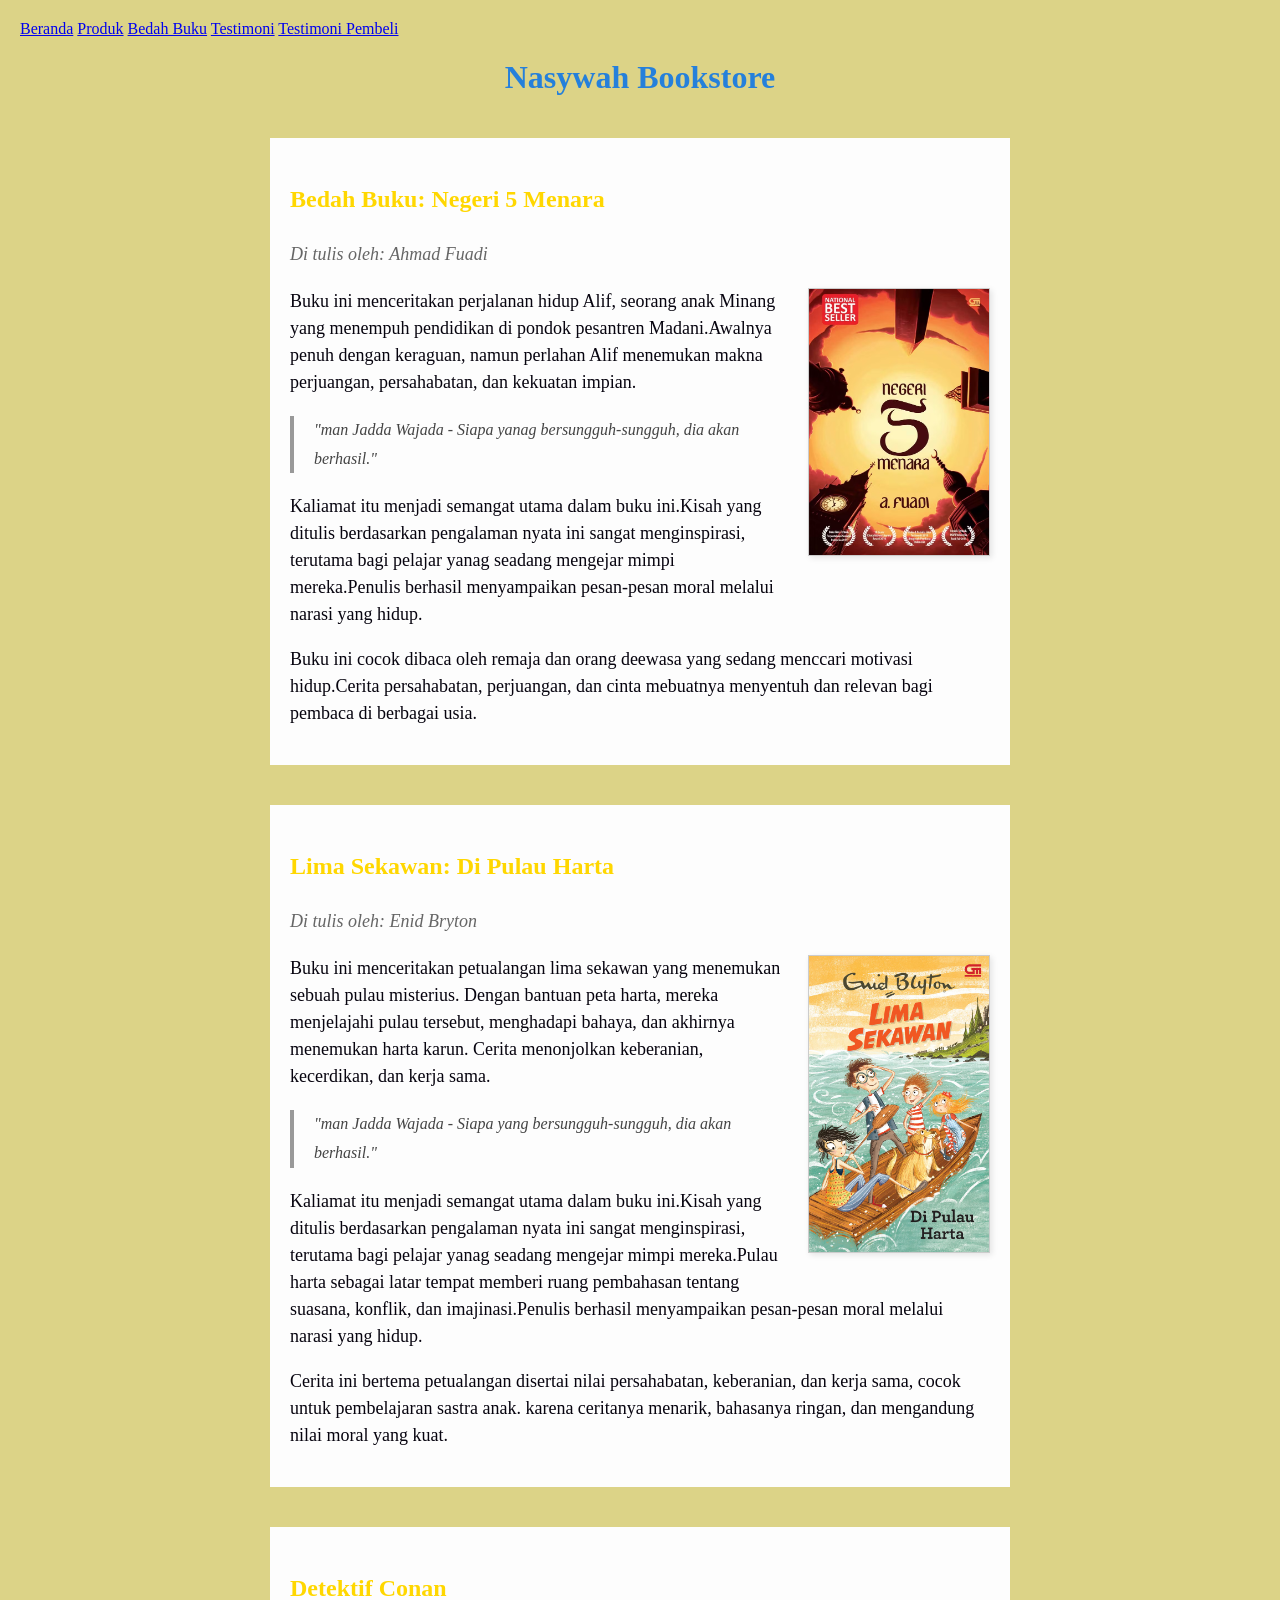
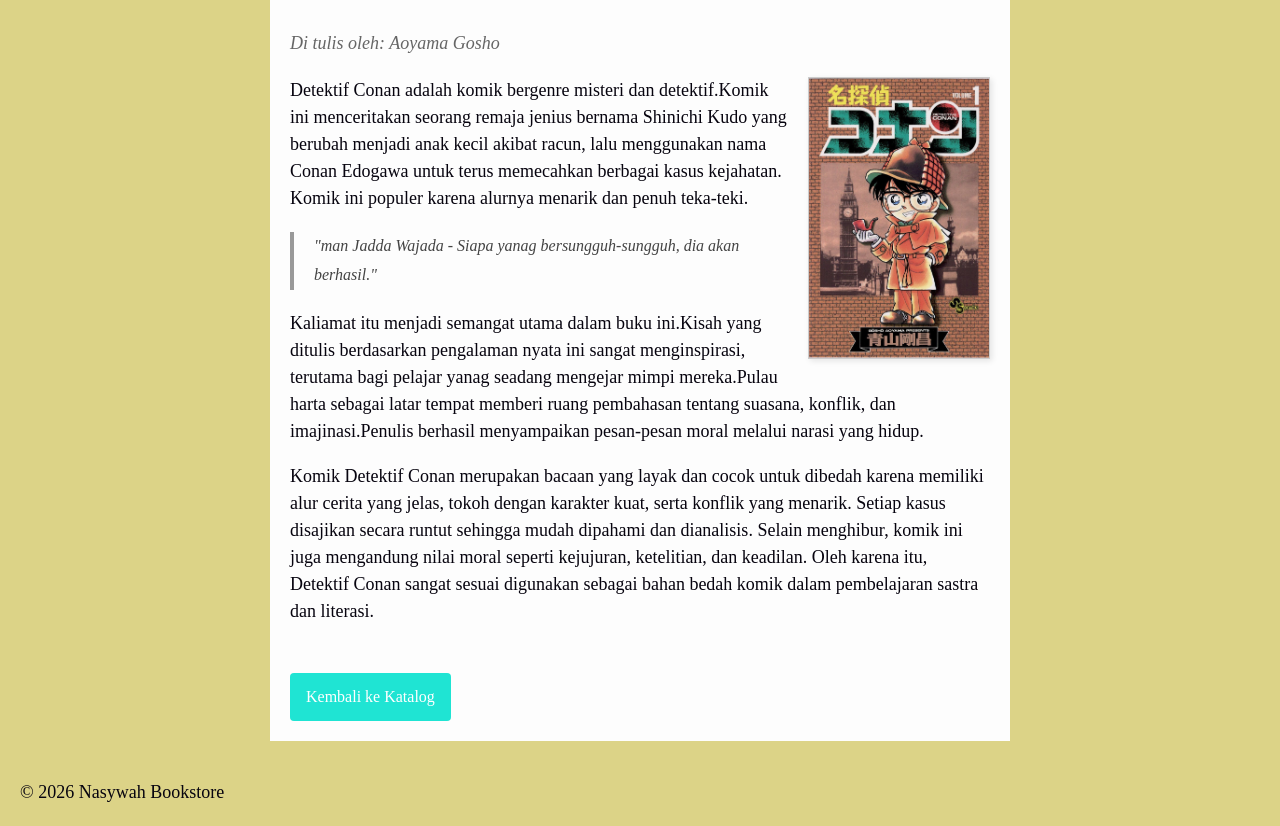
==== bedah-buku.html @ 6882da3b "Add files via upload" ====
<!DOCTYPE html>
<html lang="id">
<head>
<meta charset="UTF-8">
<meta name="viewport" content="width=device-width, initial-
scale=1.0">
<title>Profil Usaha Buku</title>
<link rel="stylesheet" href="style.css" />
</head>
<body>
<nav>
    <a href="index.html">Beranda</a>
    <a href="produk.html">Produk</a> 
    <a href="bedah-buku.html">Bedah Buku</a>
    <a href="testimoni.html">Testimoni</a>
    <a href="tampil-testimoni.html">Testimoni Pembeli</a>
</nav>
<h1>Nasywah Bookstore</h1>
<section class="daftar-produk">
<main class="artikel">
    <h2>Bedah Buku: Negeri 5 Menara</h2>
    <p class="penulis">Di tulis oleh: Ahmad Fuadi</p>
    <img src="gambar 6.avif" alt="Sampul Negeri 5 Menara" class="sampul">
     
    <p>
       Buku ini menceritakan perjalanan hidup Alif, seorang anak Minang yang menempuh pendidikan di pondok pesantren Madani.Awalnya penuh dengan keraguan, namun perlahan Alif menemukan makna perjuangan, persahabatan, dan kekuatan impian.
    </p>
    <blockquote>
        "man Jadda Wajada - Siapa yanag bersungguh-sungguh, dia akan berhasil."
    </blockquote>
    <p>
         Kaliamat itu menjadi semangat utama dalam buku ini.Kisah 
    yang ditulis berdasarkan pengalaman nyata ini sangat menginspirasi,
    terutama bagi pelajar yanag seadang mengejar mimpi mereka.Penulis
    berhasil menyampaikan pesan-pesan moral melalui narasi yang hidup. 
    </p>

    <p>
         Buku ini cocok dibaca oleh remaja dan orang deewasa yang sedang
    menccari motivasi hidup.Cerita persahabatan, perjuangan, dan cinta 
    mebuatnya menyentuh dan relevan bagi pembaca di berbagai usia.
    </p>
</main>
</section>
<section class="daftar-produk">

<main class="artikel">
    <h2>Lima Sekawan: Di Pulau Harta </h2>
    <p class="penulis">Di tulis oleh: Enid Bryton</p>
    <img src="gambar1.jpg" alt="Sampul Lima Sekawan: Di Pulau Harta" class="sampul">
     
    <p>
         Buku ini menceritakan petualangan lima sekawan yang menemukan 
    sebuah pulau misterius. Dengan bantuan peta harta, mereka menjelajahi 
    pulau tersebut, menghadapi bahaya, dan akhirnya menemukan harta karun.
    Cerita menonjolkan keberanian, kecerdikan, dan kerja sama.
    </p>
    <blockquote>
        "man Jadda Wajada - Siapa yang bersungguh-sungguh, dia akan berhasil."
    </blockquote>
    <p>
         Kaliamat itu menjadi semangat utama dalam buku ini.Kisah 
    yang ditulis berdasarkan pengalaman nyata ini sangat menginspirasi,
    terutama bagi pelajar yanag seadang mengejar mimpi mereka.Pulau harta
    sebagai latar tempat memberi ruang pembahasan tentang suasana, konflik, 
    dan imajinasi.Penulis berhasil menyampaikan pesan-pesan moral melalui 
    narasi yang hidup. 
    </p>

    <p>
         Cerita ini bertema petualangan disertai nilai persahabatan,
    keberanian, dan kerja sama, cocok untuk pembelajaran sastra anak.
    karena ceritanya menarik, bahasanya ringan, dan mengandung nilai 
    moral yang kuat.
    </p>
</main>
</section>
<section class="daftar-produk">
<main class="artikel">
    <h2>Detektif Conan </h2>
    <p class="penulis">Di tulis oleh: Aoyama Gosho</p>
    <img src="gambar 3.jpg" alt="detektif Conan" class="sampul">
     
    <p>
         Detektif Conan adalah komik bergenre misteri dan detektif.Komik ini 
    menceritakan seorang remaja jenius bernama Shinichi Kudo yang berubah menjadi
    anak kecil akibat racun, lalu menggunakan nama Conan Edogawa untuk terus 
    memecahkan berbagai kasus kejahatan. Komik ini populer karena alurnya menarik
    dan penuh teka-teki.
    </p>
    <blockquote>
        "man Jadda Wajada - Siapa yanag bersungguh-sungguh, dia akan berhasil."
    </blockquote>
    <p>
         Kaliamat itu menjadi semangat utama dalam buku ini.Kisah 
    yang ditulis berdasarkan pengalaman nyata ini sangat menginspirasi,
    terutama bagi pelajar yanag seadang mengejar mimpi mereka.Pulau harta
    sebagai latar tempat memberi ruang pembahasan tentang suasana, konflik, 
    dan imajinasi.Penulis berhasil menyampaikan pesan-pesan moral melalui 
    narasi yang hidup. 
    </p>

    <p>
         Komik Detektif Conan merupakan bacaan yang layak dan cocok untuk 
    dibedah karena memiliki alur cerita yang jelas, tokoh dengan karakter 
    kuat, serta konflik yang menarik. Setiap kasus disajikan secara runtut 
    sehingga mudah dipahami dan dianalisis. Selain menghibur, komik ini juga 
    mengandung nilai moral seperti kejujuran, ketelitian, dan keadilan. Oleh 
    karena itu, Detektif Conan sangat sesuai digunakan sebagai bahan bedah 
    komik dalam pembelajaran sastra dan literasi.
    </p>
    
    <a href="produk.html" class="btn-kembali">Kembali ke Katalog</a>   
</main>
</section>
<footer>
    <p>&copy; 2026 Nasywah Bookstore</p>
</footer>
</body>
</html>
</body>
</html>
---- style.css ----
body {
  background-color: rgb(220, 211, 135);
  font-family: Georgia, 'Times New Roman', Times, serif;
  color: #07040f;
  margin: 20px;
}

h1 {
  color: rgb(37, 128, 219);
  text-align: center;
}

h2 {
  color: gold;
  text-align: left;
}

p {
  font-size: 18px;
  text-align: left;
  line-height: 1.5;
}


.daftar-produk {
    display: grid;
    grid-template-columns: repeat(auto-fit,minmax(250px, 1fr));
    gap: 20px;
    padding: 20px;
    }
.produk {
    background-color: #fff;
    border: 1px solid #ddd;
    padding: 15px;
    border-radius: 10px;
    text-align: center;
    box-shadow: 0 2px 6px rgb(0, 0, 0, 0.1);
     }              
.produk img {
   width: 150px;
   height: auto;
   border-radius: 5px;
   margin-bottom: 10px;
    }
.produk h2 {
   font-size: 20px;
   color: #2c3e50;
   } 
.produk h3 {
   font-size: 16px;
   color: #2c3e50;
   } 
.harga {
    font-weight: bold;
    color: #27ae60;
    }
.deskripsi {
    font-size: 14px;
    color: #555;
    } 


.artikel {
    max-width: 700px;
    margin: auto;
    padding: 20px;
    background-color: #fdfdfd;
    font-family: 'georgia', serif;
    line-height: 1.8;
    }
.artikel .penulis {
    font-style: italic;
    color: #666;
    margin-bottom: 20px;
    }    
.artikel .sampul {
    width: 180px;
    float: right;
    margin: 0 0 20px 20px;
    border: 1px solid #ccc;
    box-shadow: 2px 2px 6px rgba(0, 0, 0, 0.1)
    }
.artikel blockquote {
    font-style: italic;
    padding-left: 20px;
    margin: 20px 0;
    border-left: 4px solid #999;
    color: #444;
    background-color: f9f9f9;
    }
.btn-kembali {
    display: inline-block;
    margin-top: 30px;
    padding: 10px 16px; 
    background-color: #1fe4d3;
    color: white;
    text-decoration: none;
    border-radius: 4px;
    }
.btn-kembali:hover {
    background-color: #1fe4d3;
    }            


.formulir{
    max-width: 600px;
    margin: auto;
    padding: 20px;
    background-color: #fafafa;
    border-radius: 10px;
    box-shadow: 0 0 10px rgba(0, 0, 0, 0.1);
    }
form label{
    display: block;
    margin-top: 10px;
    font-weight: bold;
    }
form input, form select, form textarea{
    width: 100%;
    padding: 8px;
    margin-top: 5px;
    margin-bottom: 15px;
    border-radius: 5px;
    border: 1px solid #ccc;
    }
form button{
    background-color: #3498db;
    color: white;
    padding: 10px 15px;
    border: none;
    border-radius: 5px;
    cursor: pointer;
    }
form button:hover{
    background-color: #2980bd;
    }
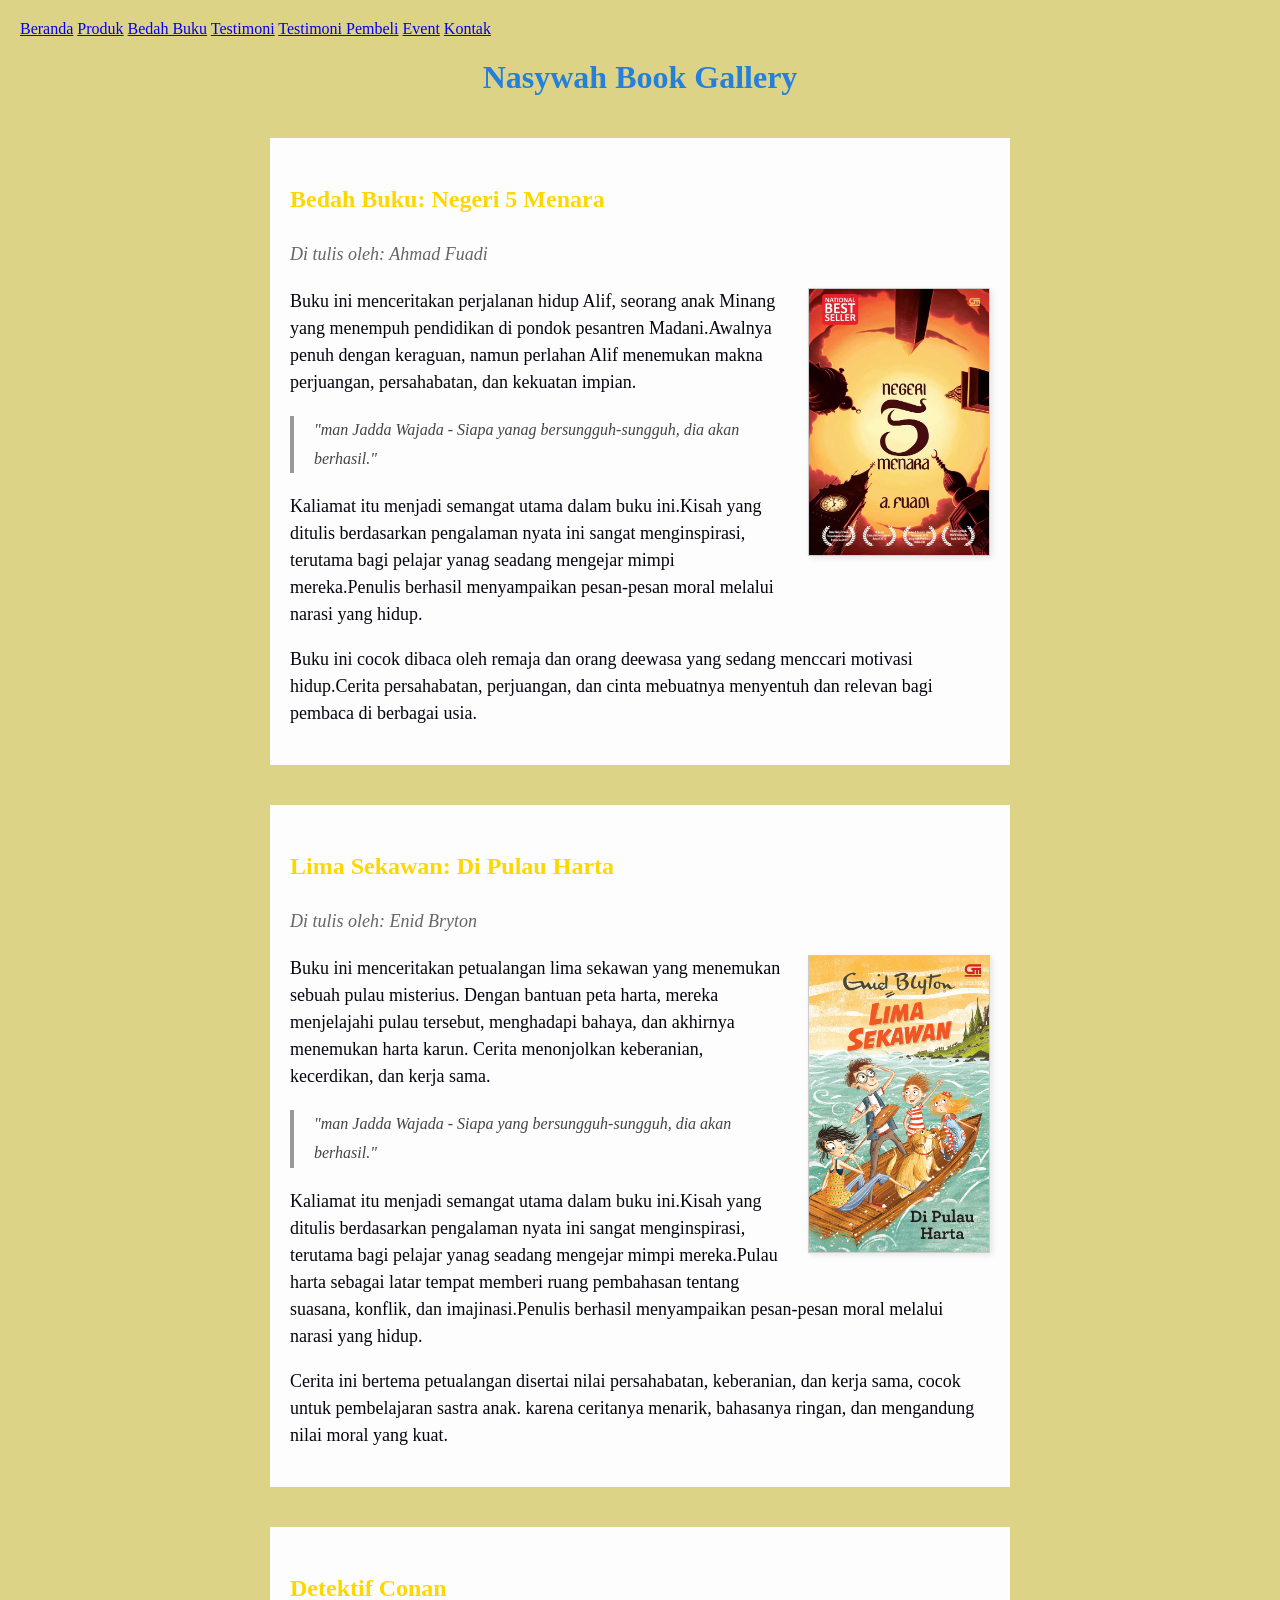
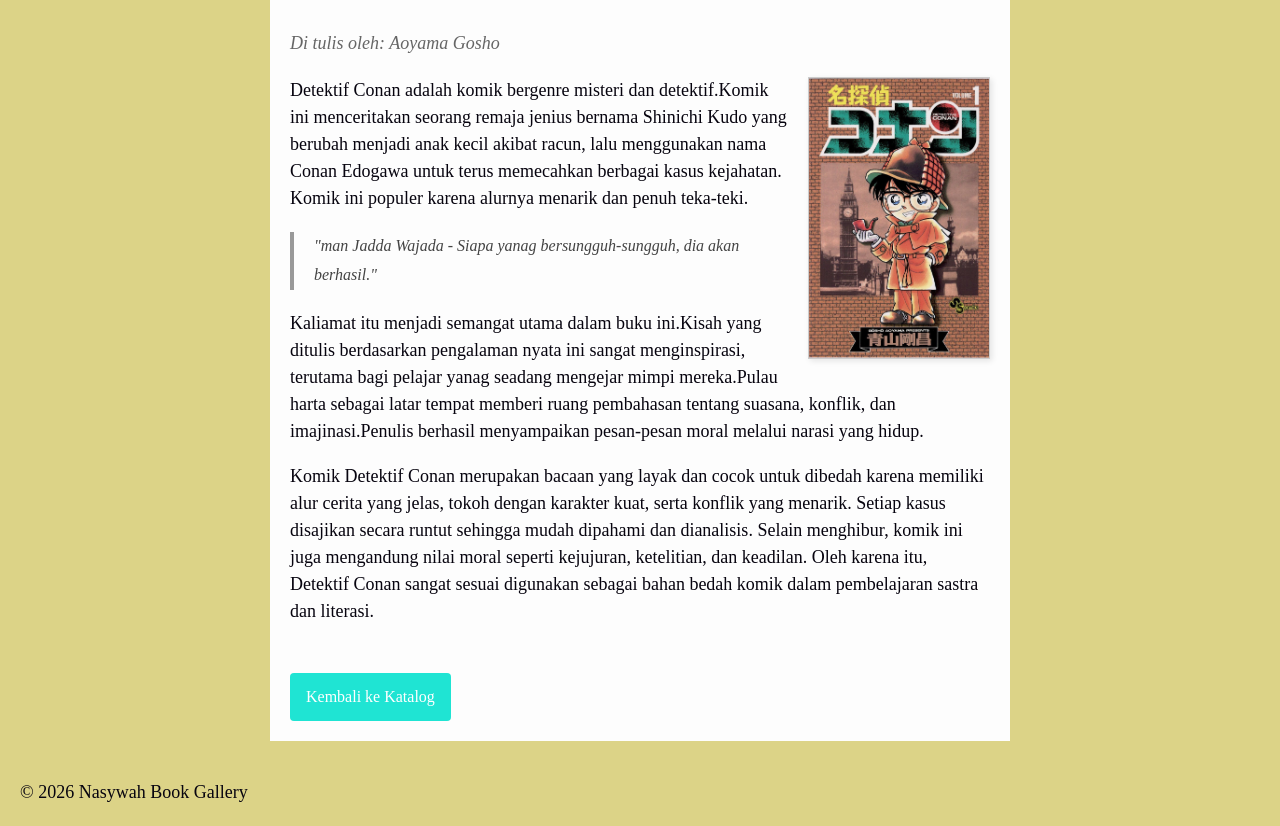
==== commit a9f3ca0e: "Update bedah-buku.html" ====
--- a/bedah-buku.html
+++ b/bedah-buku.html
@@ -14,8 +14,10 @@
     <a href="bedah-buku.html">Bedah Buku</a>
     <a href="testimoni.html">Testimoni</a>
     <a href="tampil-testimoni.html">Testimoni Pembeli</a>
+    <a href="event.html">Event</a>
+    <a href="kontak.html">Kontak</a>
 </nav>
-<h1>Nasywah Bookstore</h1>
+<h1>Nasywah Book Gallery</h1>
 <section class="daftar-produk">
 <main class="artikel">
     <h2>Bedah Buku: Negeri 5 Menara</h2>
@@ -114,9 +116,10 @@
 </main>
 </section>
 <footer>
-    <p>&copy; 2026 Nasywah Bookstore</p>
+    <p>&copy; 2026 Nasywah Book Gallery</p>
 </footer>
 </body>
 </html>
 </body>
-</html>     +
+</html>     
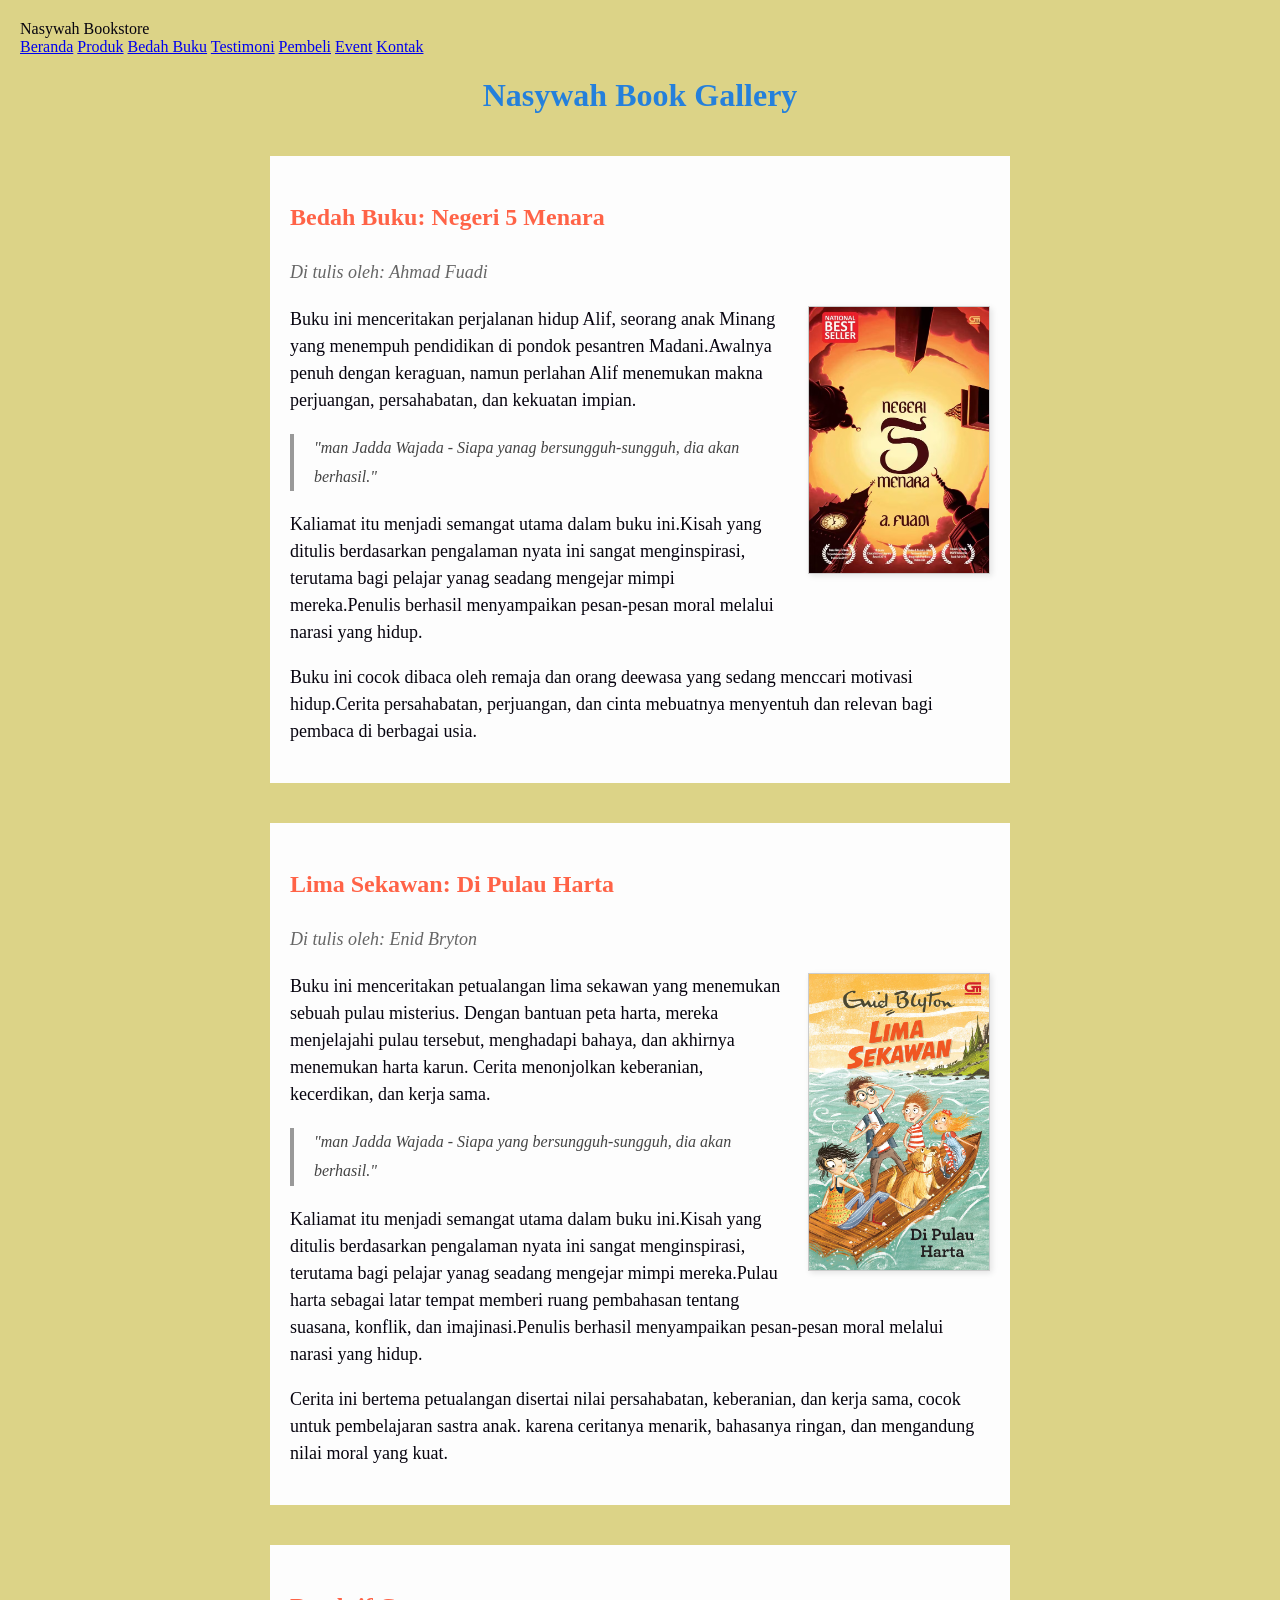
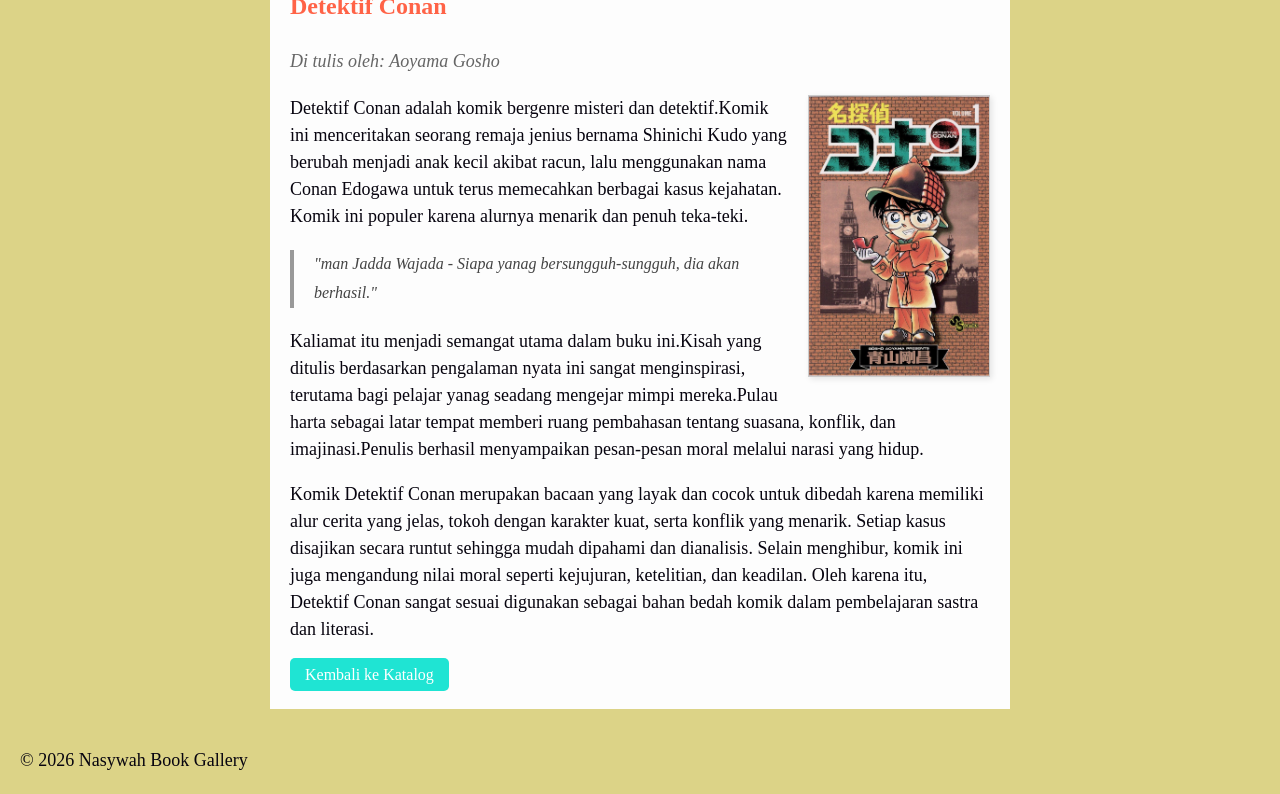
==== commit b7fae42c: "Update bedah-buku.html" ====
--- a/bedah-buku.html
+++ b/bedah-buku.html
@@ -8,14 +8,17 @@
 <link rel="stylesheet" href="style.css" />
 </head>
 <body>
-<nav>
-    <a href="index.html">Beranda</a>
-    <a href="produk.html">Produk</a> 
-    <a href="bedah-buku.html">Bedah Buku</a>
-    <a href="testimoni.html">Testimoni</a>
-    <a href="tampil-testimoni.html">Testimoni Pembeli</a>
-    <a href="event.html">Event</a>
-    <a href="kontak.html">Kontak</a>
+<nav class="navbar">
+    <div class="logo">Nasywah Bookstore</div>
+    <div class="menu">
+        <a href="index.html">Beranda</a>
+        <a href="produk.html">Produk</a> 
+        <a href="bedah-buku.html">Bedah Buku</a>
+        <a href="testimoni.html">Testimoni</a>
+        <a href="tampil-testimoni.html">Pembeli</a>
+        <a href="event.html">Event</a>
+        <a href="kontak.html">Kontak</a>
+    </div>
 </nav>
 <h1>Nasywah Book Gallery</h1>
 <section class="daftar-produk">
--- a/style.css
+++ b/style.css
@@ -11,7 +11,7 @@
 }
 
 h2 {
-  color: gold;
+  color: tomato;
   text-align: left;
 }
 
@@ -88,19 +88,16 @@
     color: #444;
     background-color: f9f9f9;
     }
-.btn-kembali {
-    display: inline-block;
-    margin-top: 30px;
-    padding: 10px 16px; 
+
+    .btn-kembali {
+    padding: 8px 15px;
     background-color: #1fe4d3;
     color: white;
+    border: none;
+    border-radius: 5px;
     text-decoration: none;
-    border-radius: 4px;
+    cursor: pointer;
     }
-.btn-kembali:hover {
-    background-color: #1fe4d3;
-    }            
-
 
 .formulir{
     max-width: 600px;
@@ -133,4 +130,45 @@
     }
 form button:hover{
     background-color: #2980bd;
-    }      +    }
+
+.alamat, .formulir {
+    max-width: 600px;
+    margin: 20px auto;
+    padding: 20px;
+    background-color: #fafafa;
+    border-radius: 10px;
+    box-shadow: 0 0 8px rgba(0,0,0,0.1);
+}
+form label {
+    display: block;
+    margin-top: 10px;
+}
+form input, 
+form textarea {
+    width: 100%;
+    padding: 8px;
+    margin-top: 5px;
+}
+button {
+    margin-top: 15px;
+    padding: 10px 20px;
+    background-color: #2580db;
+    color: white;
+    border: none;
+    border-radius: 5px;
+    cursor: pointer;
+}
+button:hover {
+    background-color: #1a5fa5;
+}
+
+.event {
+    max-width: 600px;
+    margin: 20px auto;
+    padding: 15px;
+    background-color: #fafafa;
+    border-radius: 10px;
+    box-shadow: 0 0 8px rgba(0,0,0,0.1);
+}
+
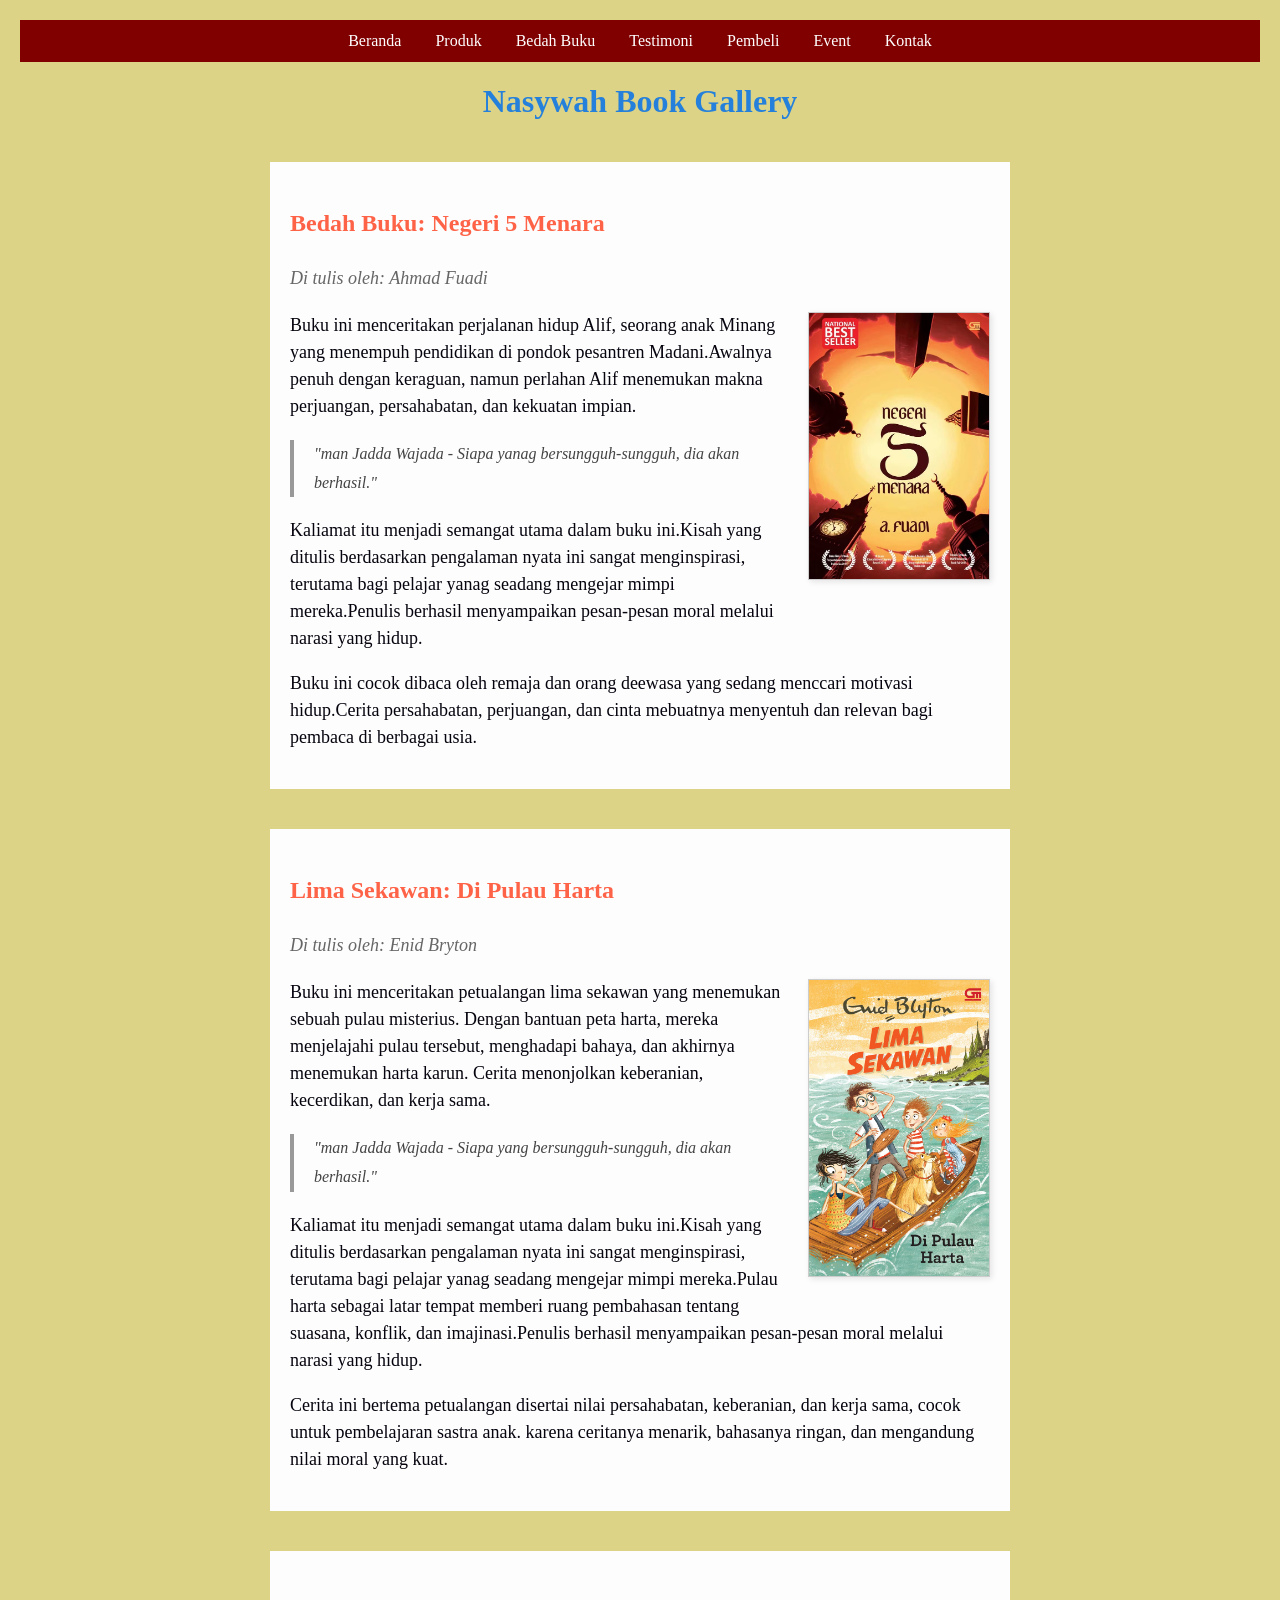
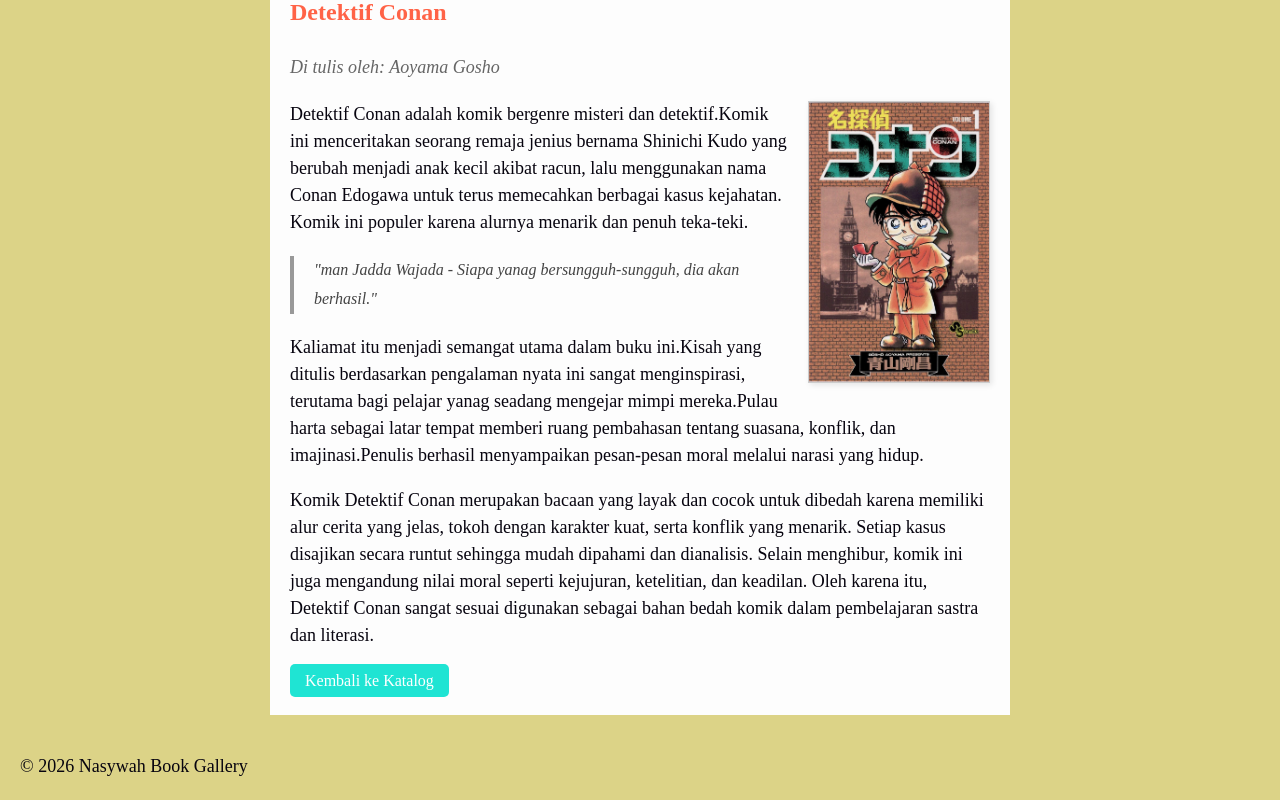
==== commit 26857f52: "Update bedah-buku.html" ====
--- a/bedah-buku.html
+++ b/bedah-buku.html
@@ -9,7 +9,6 @@
 </head>
 <body>
 <nav class="navbar">
-    <div class="logo">Nasywah Bookstore</div>
     <div class="menu">
         <a href="index.html">Beranda</a>
         <a href="produk.html">Produk</a> 
--- a/style.css
+++ b/style.css
@@ -172,3 +172,37 @@
     box-shadow: 0 0 8px rgba(0,0,0,0.1);
 }
 
+.navbar {
+    background-color: #800000;
+    padding: 12px 0;
+    text-align: center;
+}
+
+.menu a {
+    color: white;
+    text-decoration: none;
+    margin: 0 15px;
+    font-weight: 500;
+    position: relative;
+    transition: 0.3s;
+}
+
+.menu a::after {
+    content: "";
+    position: absolute;
+    left: 0;
+    bottom: -5px;
+    width: 0;
+    height: 2px;
+    background-color: #ffd700;
+    transition: 0.3s;
+}
+
+/* hover */
+.menu a:hover {
+    color: #ffd700;
+}
+
+.menu a:hover::after {
+    width: 100%;
+}
